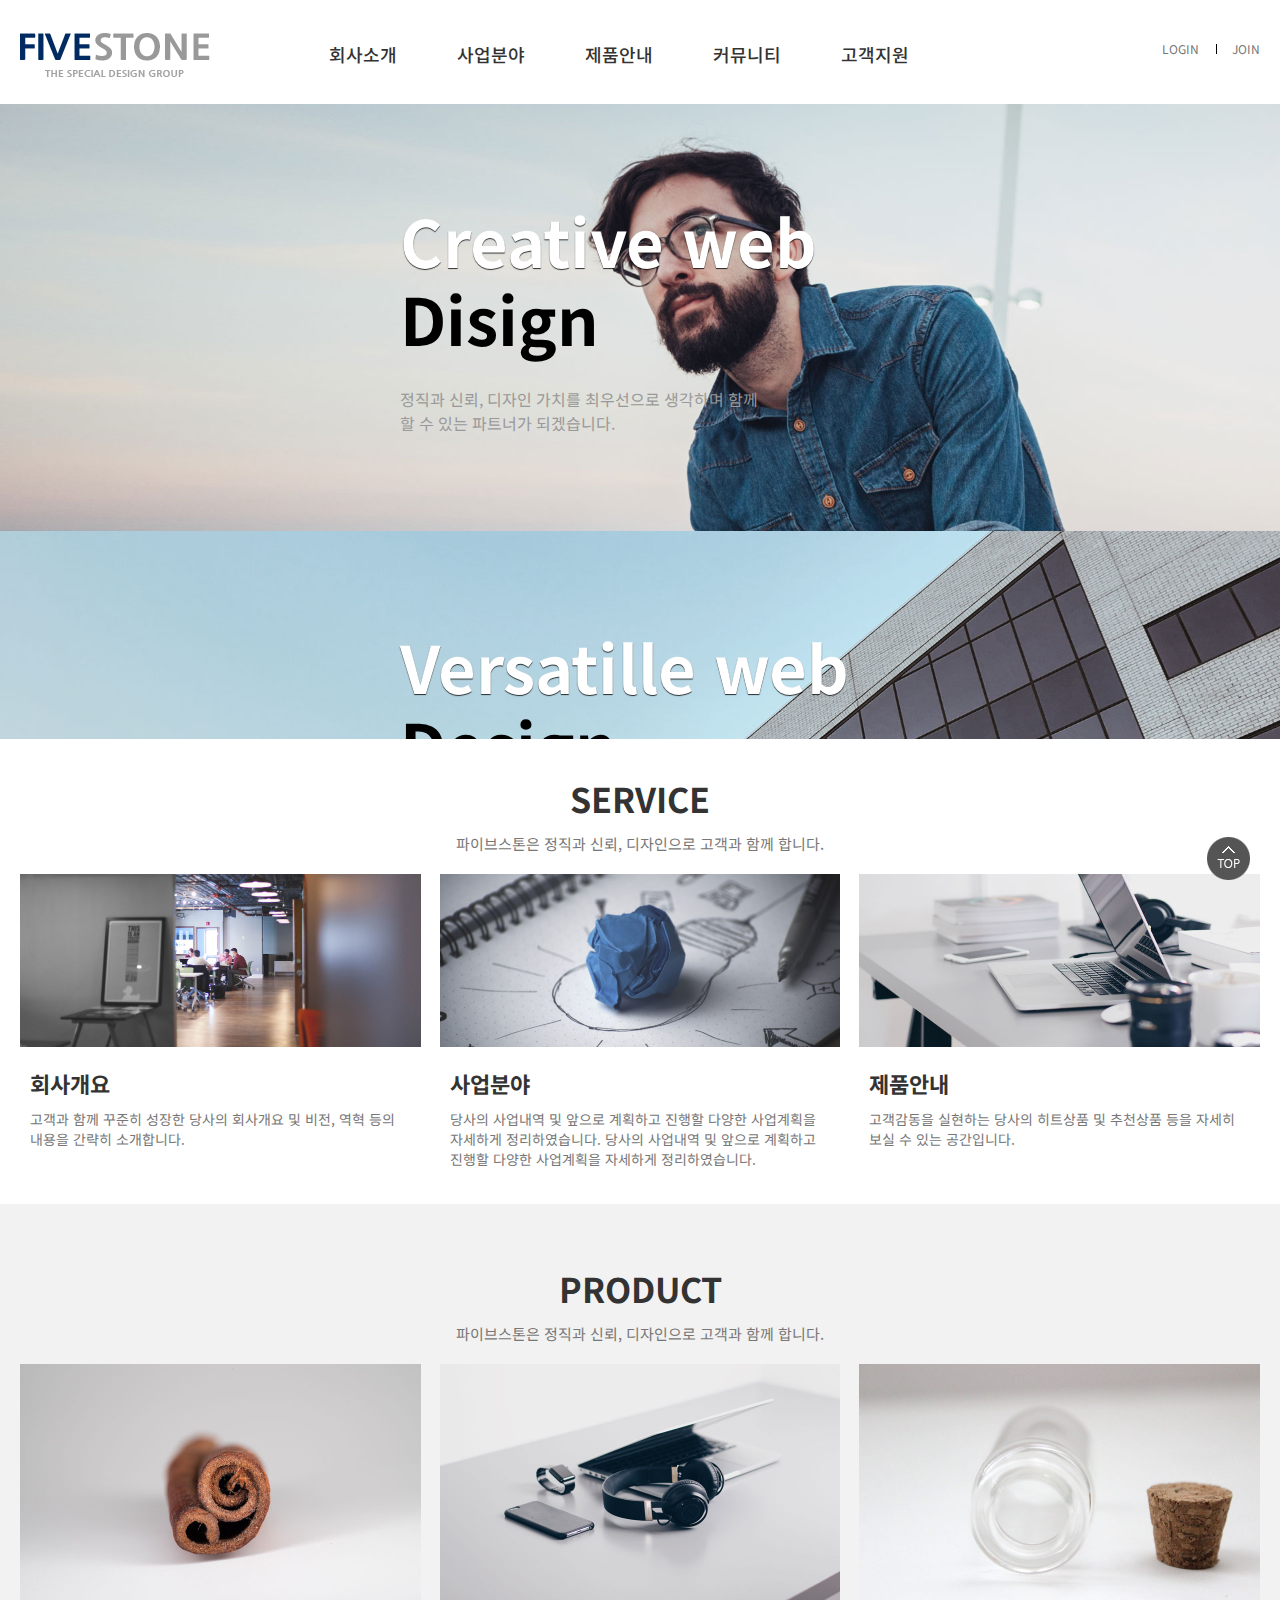
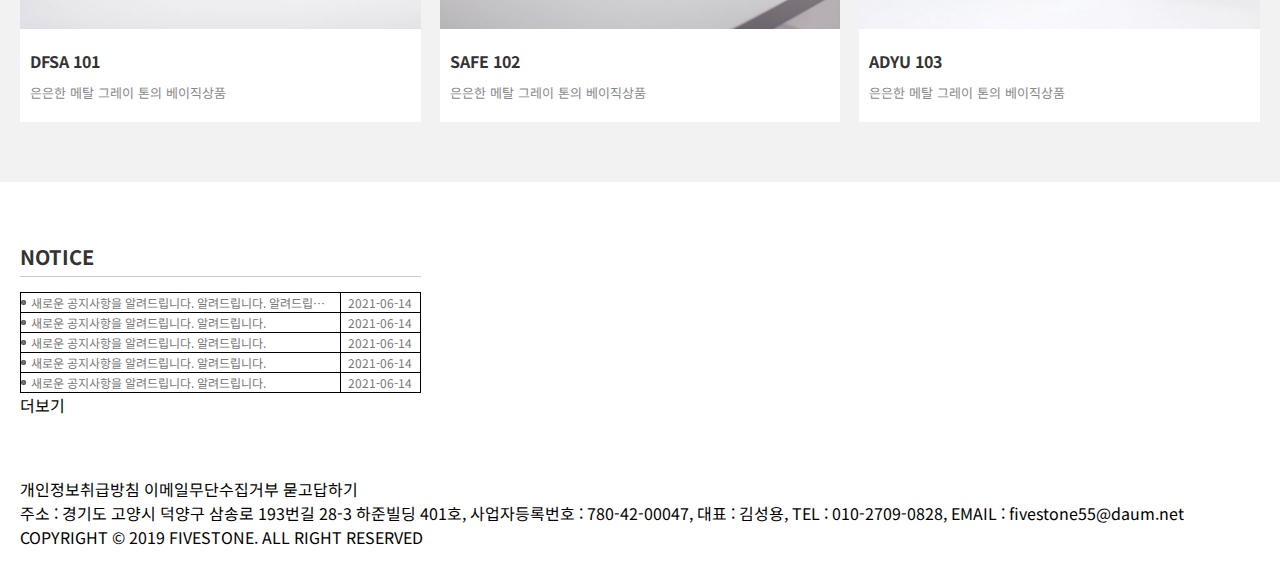
==== index.html @ 4dfede81 "v1.0" ====
<!DOCTYPE html>
<html lang="ko">
<head>
    <meta charset="UTF-8">
    <meta http-equiv="X-UA-Compatible" content="IE=edge">
    <meta name="viewport" content="width=device-width, initial-scale=1.0">
    <title>FIVE STONE</title>
    <link rel="stylesheet" href="./css/index.css">
</head>
<body>
    
    <div id="header">
        <div class="inner">
            <h1><a href="#"><img src="./images/logo.png" alt="파이브스톤"></a></h1>
            <div class="membership">
                <a href="#">LOGIN</a>
                <a href="#">JOIN</a>
            </div>
        </div>
        <div id="nav">
            <ul class="depth1 cf">
                <li><a href="#">회사소개</a>
                    <ul class="depth2">
                        <li><a href="#">서브메뉴</a></li>
                        <li><a href="#">서브메뉴</a></li>
                        <li><a href="#">서브메뉴</a></li>
                    </ul>
                </li>
                <li><a href="#">사업분야</a>
                    <ul class="depth2">
                        <li><a href="#">서브메뉴</a></li>
                        <li><a href="#">서브메뉴</a></li>
                        <li><a href="#">서브메뉴</a></li>
                    </ul>
                </li>
                <li><a href="#">제품안내</a>
                    <ul class="depth2">
                        <li><a href="#">서브메뉴</a></li>
                        <li><a href="#">서브메뉴</a></li>
                        <li><a href="#">서브메뉴</a></li>
                    </ul>
                </li>
                <li><a href="#">커뮤니티</a>
                    <ul class="depth2">
                        <li><a href="#">서브메뉴</a></li>
                        <li><a href="#">서브메뉴</a></li>
                        <li><a href="#">서브메뉴</a></li>
                    </ul>
                </li>
                <li><a href="#">고객지원</a>
                    <ul class="depth2">
                        <li><a href="#">서브메뉴</a></li>
                        <li><a href="#">서브메뉴</a></li>
                        <li><a href="#">서브메뉴</a></li>
                    </ul>
                </li>
            </ul>
        </div>
        <div class="bgbox"></div>
    </div>



    <div id="main">
        <div class="slideOuter">
            <div class="slideInner">
                <div class="slide slide1">
                    <img src="./images/visual01.jpg" alt="">
                    <div class="text">
                        <h2>Creative web <span>Disign</span></h2>
                        <p>정직과 신뢰, 디자인 가치를 최우선으로 생각하며 함께 <span>할 수 있는 파트너가 되겠습니다.</span></p>
                    </div>
                </div>
                <div class="slide slide2">
                    <img src="./images/visual02.jpg" alt="">
                    <div class="text">
                        <H2>Versatille web <span>Design</span></H2>
                        <p>다양한 기업환경에 적용이 가능한 디자인으로
                            <span>보다 큰 만족과 감동을 드리겠습니다.</span></p>
                    </div>
                </div>
                <div class="slide slide3">
                    <img src="./images/visual03.jpg" alt="">
                    <div class="text">
                        <h2>Responsive web <span>Design</span></h2>
                        <p>PC 및 모바일에서 접속하는 여러 디바이스 환경에
                            <span>최적으로 대응하는 반응형웹 디자인입니다.</span></p>
                    </div>
                </div>
            </div>
        </div>

        <div class="service">
            <div class="inner">
                <h2>SERVICE</h2>
                <p class="desp">파이브스톤은 정직과 신뢰, 디자인으로 고객과 함께 합니다.</p>
                <ul>
                    <li>
                        <a href="#">
                            <div class="imgbox">
                                <img src="./images/m-ms01.jpg" alt="">
                            </div>
                            <h3>회사개요</h3>
                            <p>고객과 함께 꾸준히 성장한 당사의 회사개요 및 비전, 역혁 등의 내용을 간략히 소개합니다.</p>
                        </a>
                    </li>
                    <li>
                        <a href="#">
                            <div class="imgbox">
                                <img src="./images/m-ms02.jpg" alt="">
                            </div>
                            <h3>사업분야</h3>
                            <p>당사의 사업내역 및 앞으로 계획하고 진행할  다양한 사업계획을 자세하게 정리하였습니다. 당사의 사업내역 및 앞으로 계획하고 진행할  다양한 사업계획을 자세하게 정리하였습니다.</p>
                        </a>
                    </li>
                    <li>
                        <a href="#">
                            <div class="imgbox">
                                <img src="./images/m-ms03.jpg" alt="">
                            </div>
                            <h3>제품안내</h3>
                            <p>고객감동을 실현하는 당사의 히트상품 및 추천상품 등을 자세히 보실 수 있는 공간입니다.</p>
                        </a>
                    </li>
                </ul>
            </div>
        </div>

        <div class="product">
            <div class="inner">
                <h2>PRODUCT</h2>
                <p class="desp">파이브스톤은 정직과 신뢰, 디자인으로 고객과 함께 합니다.</p>
                <ul>
                    <li>
                        <a href="#">
                            <div class="imgbox">
                                <img src="./images/m-op01.jpg" alt="">
                            </div>
                            <h3>DFSA 101</h3>
                            <p>은은한 메탈 그레이 톤의 베이직상품</p>
                        </a>
                    </li>
                    <li>
                        <a href="#">
                            <div class="imgbox">
                                <img src="./images/m-op02.jpg" alt="">
                            </div>
                            <h3>SAFE 102</h3>
                            <p>은은한 메탈 그레이 톤의 베이직상품</p>
                        </a>
                    </li>
                    <li>
                        <a href="#">
                            <div class="imgbox">
                                <img src="./images/m-op03.jpg" alt="">
                            </div>
                            <h3>ADYU 103</h3>
                            <p>은은한 메탈 그레이 톤의 베이직상품</p>
                        </a>
                    </li>
                </ul>
            </div>
        </div>

        <div class="other">
            <div class="inner">
                <div class="notice">
                    <h2>NOTICE</h2>
                    <table>
                        <colgroup>
                            <col>
                            <col>
                        </colgroup>
                        <tr>
                            <td><a href="#">새로운 공지사항을 알려드립니다. 알려드립니다. 알려드립니다. 알려드립니다.</a></td>
                            <td>2021-06-14</td>
                        </tr>
                        <tr>
                            <td><a href="#">새로운 공지사항을 알려드립니다. 알려드립니다.</a></td>
                            <td>2021-06-14</td>
                        </tr>
                        <tr>
                            <td><a href="#">새로운 공지사항을 알려드립니다. 알려드립니다.</a></td>
                            <td>2021-06-14</td>
                        </tr>
                        <tr>
                            <td><a href="#">새로운 공지사항을 알려드립니다. 알려드립니다.</a></td>
                            <td>2021-06-14</td>
                        </tr>
                        <tr>
                            <td><a href="#">새로운 공지사항을 알려드립니다. 알려드립니다.</a></td>
                            <td>2021-06-14</td>
                        </tr>
                    </table>
                    <a href="#" class="noticemore">더보기</a>
                </div>
                <div class="qna"></div>
                <div class="cscenter"></div>
            </div>
        </div>
    </div>

    <div class="footer">
        <div class="inner">
            <div class="bmenu">
                <a href="">개인정보취급방침</a>
                <a href="">이메일무단수집거부</a>
                <a href="">묻고답하기</a>
            </div>
            <div class="info">
                <p>
                    주소 : 경기도 고양시 덕양구 삼송로 193번길 28-3 하준빌딩 401호, 사업자등록번호 : 780-42-00047, 대표 : 김성용, TEL : <a href="tel:01027090828">010-2709-0828</a>, EMAIL : <a href="mailto:fivestone55@daum.net">fivestone55@daum.net</a>
                  </p>
                <p>COPYRIGHT &copy; 2019 FIVESTONE. ALL RIGHT RESERVED</p>
            </div>
            <div class="sns">
                <a href="#"><img src="./images/mf-icon01.png" alt="페이스북"></a>
                <a href="#"><img src="./images/mf-icon02.png" alt="블로그"></a>
                <a href="#"><img src="./images/mf-icon03.png" alt="인스타"></a>
                <a href="#"><img src="./images/mf-icon04.png" alt="카카오스토리"></a>
            </div>
        </div>
    </div>

    <div class="gotop">
        <a href="#"><img src="./images/icon-top.png" alt="맨위로"></a>
    </div>

</body>
</html>
---- css/index.css ----
@charset "utf-8";
@import url('https://fonts.googleapis.com/css2?family=Noto+Sans+KR&display=swap');
/* font-family: 'Noto Sans KR', sans-serif; */


* { padding:0; margin:0; box-sizing:border-box }
a { text-decoration:none; color:inherit }
ul { list-style:none }
img { max-width:100%; vertical-align:middle }
.inner { max-width:1240px; margin:0 auto }
.cf::after { content:''; display:block; clear:both}
table { width: 100%; border-collapse: collapse; table-layout: fixed;}
/* @font-face {
    font-family: 'ComicSansMS-Bold';
    src:local('ComicSansMS-Bold'),
        url(../font/ComicSansMS-Bold.eot) format(woff),
        url(../font/ComicSansMS-Bold.woff2) format(woff2),
        url(../font/ComicSansMS-Bold.eot) format(eot)
} */

body { font-family: 'Noto Sans KR', sans-serif;}

#header { position:relative;
    padding:27px 0px;
    /* border:1px solid #000; */
}
#header .inner { position:relative }
#header .membership {
    position:absolute; 
    top:0;
    right:0;
    font-size:12px; 
}
#header .membership a {
    padding:0 15px;
    line-height:44px;
    color: #777;
}
#header .membership a:first-child {
    position:relative 
}
#header .membership a:first-child::after {
    content:'';
    width:1px; height:10px; background:#000;
    position:absolute; top:4px; right:-3px; 
}
#header .membership a:last-child {
    padding-right:0; 
}
#header #nav {
    position:absolute;
    top:32px; 
    left:50%; 
    margin-left:-341.25px; 
}
#header #nav .depth1 > li {
    /* display:inline-block;  */
    float:left;
    font-size:18px; 
    line-height:44px;
    position:relative; 
    color:#333;
    font-weight: 500;
}
#header #nav .depth1 > li > a { 
    padding:0 30px 27px; display: block;
}
#header #nav .depth1 > li:hover {
    color:#002a62
}
#header #nav .depth1 > li::after { 
    content:'';
    width:100%; height:2px; background-color: none;
    position:absolute; bottom:0; left:0; 
    transition: all 0.5s;
}
#header #nav .depth1 > li:hover::after {
    background-color:#002a62;
}

#header #nav .depth2 { 
    position:absolute;
    top:100%; left:0; 
    width:100%; 
    height:0px; overflow:hidden; opacity:0;
    /* background-color:#fff;  */
    font-size:15px;
    color:#777;
    padding:28px 0;
    /* display:none;  */
    z-index:99;
    text-align:center;
    border-top:1px solid #777;
    transition: all 0.5s;
 }
#header #nav:hover .depth1 > li > .depth2 {
    /* display:block;  */
    height:180px; opacity:1;
}
#header #nav .depth2 > li {
    line-height:30px; 
}
#header #nav .depth2 > li:hover > a {
    text-decoration:underline; 
    color:#002a62;
}

#header .bgbox {
   position:absolute; 
   top:100%;
   left:0;
   width:100%;
   height:0px; opacity:0;
   background-color:#fff;
   border-top:1px solid #777;
   z-index:98;
   /* display:none; */
   transition:all 0.5s;
}
#header #nav:hover + .bgbox {
   /* display:block;  */
   height:180px; opacity:1;
}


#main .slideOuter {
    height:634.33px; 
    overflow:hidden; 
}
#main .slideOuter .slide { position: relative;}
#main .slideOuter .text {
    position: absolute; top: 50%; transform: translateY(-50%);
    left: 400px;
}
#main .slideOuter .text h2 {
    font-size: 65px; color: #fff;
    text-shadow: 0px 1px 1px rgba(0, 0, 0, 0.8);
    line-height: 1.2em; text-align: left;
}
#main .slideOuter .text h2 span {
    color: #000;
    text-shadow: 0px 0px 0px rgba(0, 0, 0, 0);
    display: block;
}
#main .slideOuter .text p {
    font-size: 16px; color: #999; margin-top: 30px;   
}
#main .slideOuter .text p span { display: block;}


/* 메인 2 */
#main .service { padding: 35px 0;}
#main h2 {
    font-size: 34px; color: #333;
    text-align: center;
}
#main .desp {
    font-size: 15px; color: #777;
    text-align: center;
    padding: 10px 0 20px;
}
#main .service ul,
#main .product ul { overflow: hidden;}
#main .service ul li { float: left; width: 32.3333%;}
#main .service ul li:nth-child(2) { margin: 0 1.5%;}

#main .imgbox { overflow: hidden; background-color: #000;}
#main .imgbox img {transition: all 0.5s;}
#main .imgbox:hover img {
    transform: scale(1.2); opacity: 0.7;
}

#main .service ul h3{
    font-size: 22px; color: #333;
    padding: 20px 10px 10px;
}
#main .service ul h3:hover { 
    color: #002a62;
}
#main .service ul p {
    font-size: 14px; color: #777;
    padding: 0 10px;
    word-break: keep-all; /* 한글단어잘림 허용안함 */
}


#main .product ul { overflow: hidden;}
#main .product ul li { 
    float: left; width: 32.3333%;
    background-color:  #fff;
}
#main .product ul li:nth-child(2) { margin: 0 1.5%;}

#main .product {
    background-color: #f2f2f2;
    padding: 60px 0;
}
#main .product ul h3 {
    font-size: 16px; color: #333;
    padding: 20px 10px 10px;
}
#main .product ul h3:hover {
    color: #002a62;
}
#main .product ul p {
    font-size: 13px; color: #888;
    padding: 0 10px 20px;
    word-break: keep-all; /* 한글단어잘림 허용안함 */
}

#main .other { padding: 60px 0;}
#main .other .inner { overflow:hidden }
#main .other .inner > div { float:left; width:32.3333%}
#main .other .inner > div.qna { margin:0 1.5%}
#main .other .notice h2 { font-size: 20px; color: #333; text-align: left;
    border-bottom: 1px solid #ccc; padding-bottom: 5px; margin-bottom: 15px;
}
#main .other .notice table { font-size: 12px; color: #777;}

#main .other .notice col:first-child { width: auto;}
#main .other .notice col:last-child { width: 80px;}
#main .other .notice td:first-child { white-space: nowrap; overflow: hidden;
    text-overflow: ellipsis; padding-right: 5px;
}
#main .other .notice td:last-child { text-align: center;}
#main .other .notice td { padding: 1px 0px; border: 1px solid #000;}
/* #main .other .notice td a::before { content: 'ㆍ'; padding-right: 3px; } */
#main .other .notice td a { 
    background-image: url(../images/icon-top.png);
    background-repeat: no-repeat;
    background-size: 5px auto; padding-left: 10px;
    background-position: left center;
}



#footer {
    background-color: #707274;
    padding: 35px 0 50px;
}
#footer .inner { position: relative;}
#footer .bmenu { font-size: 14px; color: #eee;}
#footer .bmenu a { padding: 0 15px; position: relative; transition: all 0.3s;}
#footer .bmenu a:first-child { padding-left: 0px;}
#footer .bmenu a::after { 
    content: ''; width: 1px; height: 10px; background-color: #b2b2b2;
    position: absolute; right: -3; top: 6px;
}
#footer .bmenu a:last-child::after { display: none;}
#footer .bmenu a:hover { color:#fff}

#footer .info { color: #bbb; font-size: 13px; padding-top: 10px;}
#footer .sns { position: absolute; top: 0; right: 0;}
#footer .sns a { padding: 0 3px;}

.gotop { position: fixed; right: 30px; bottom: 20px;}
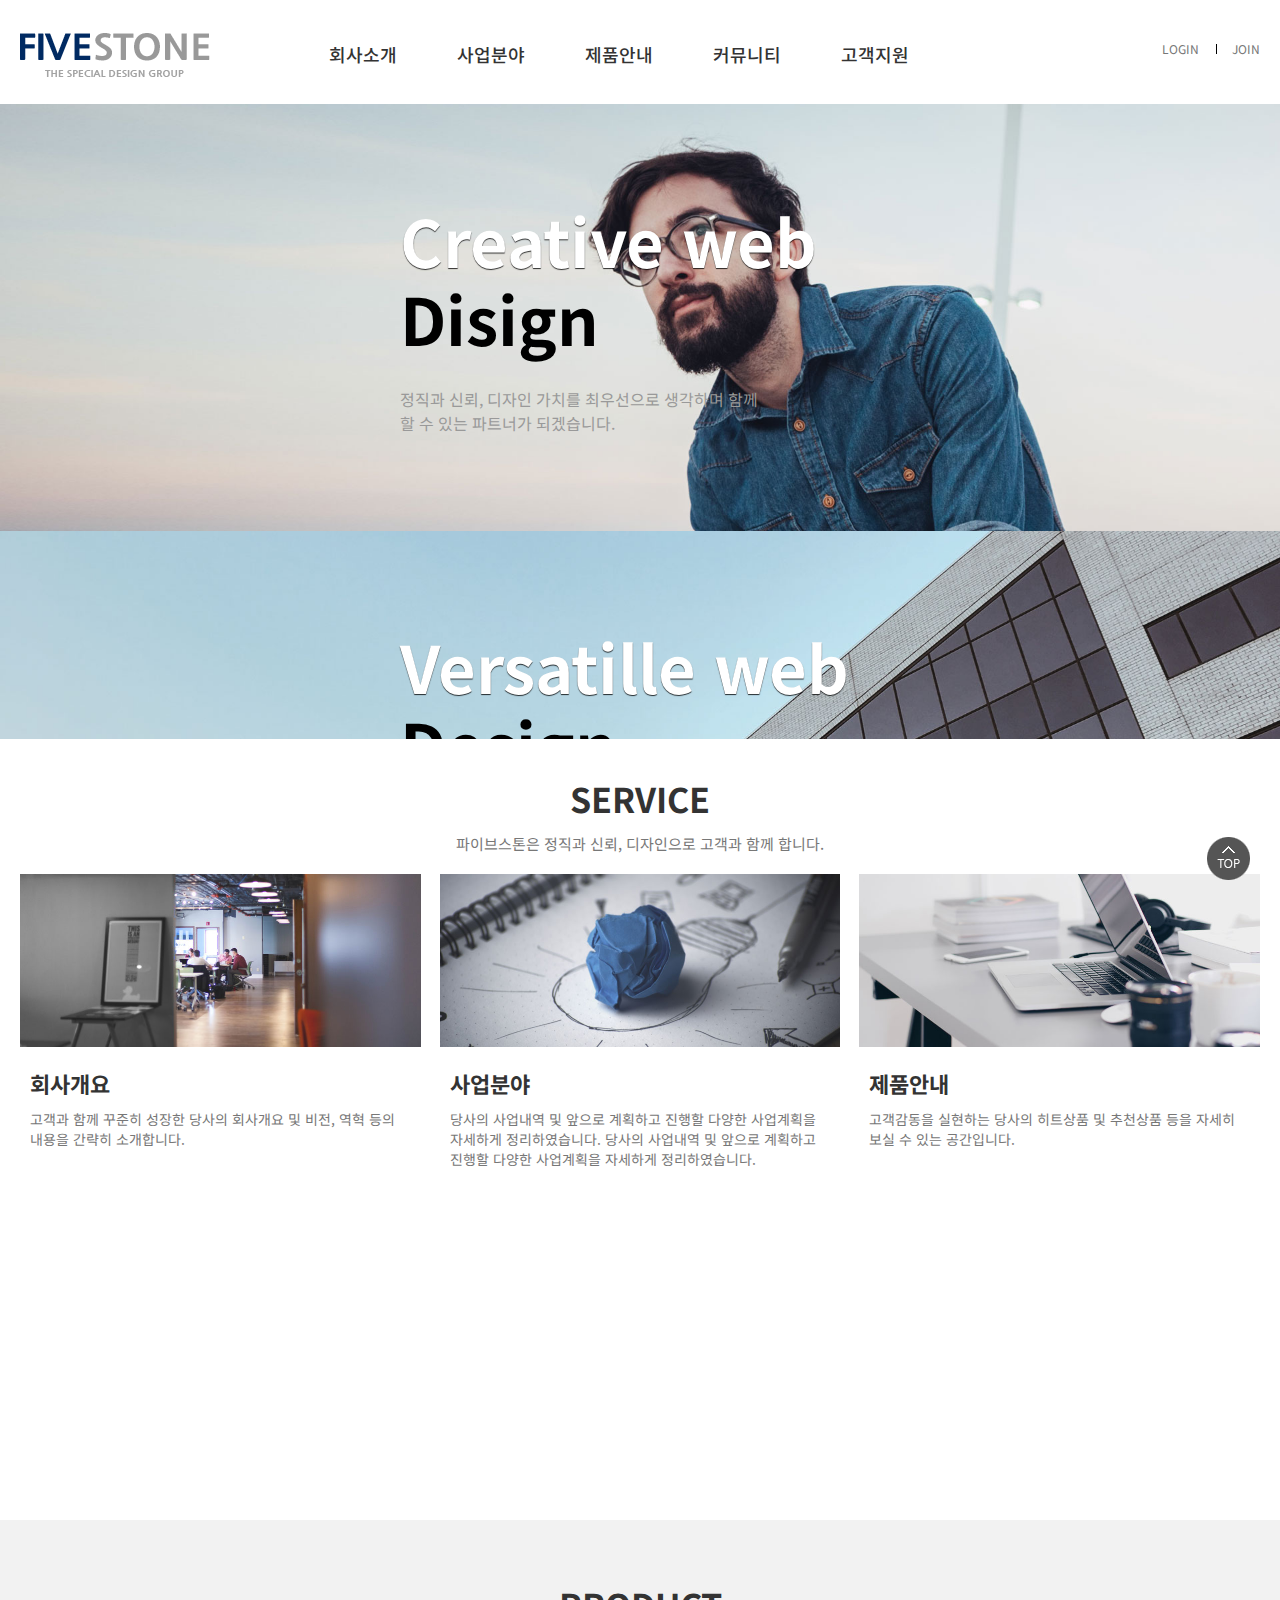
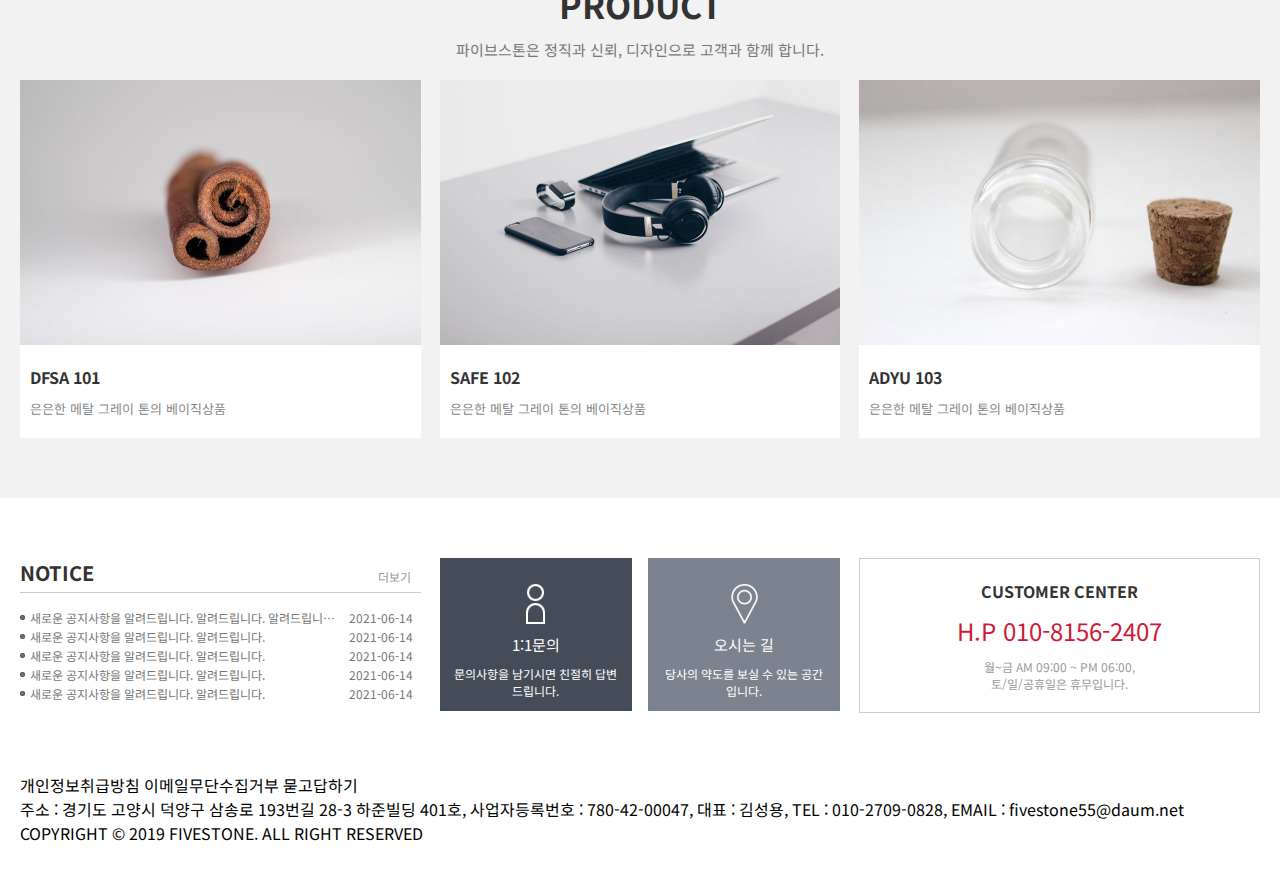
==== commit 928b1fae: "v1.1 수정본" ====
--- a/index.html
+++ b/index.html
@@ -60,7 +60,6 @@
     </div>
 
 
-
     <div id="main">
         <div class="slideOuter">
             <div class="slideInner">
@@ -126,6 +125,14 @@
             </div>
         </div>
 
+        <div class="attachment">
+            <div class="inner">
+                <h2>자연에서 온 재료와 친환경을 향한 혁신</h2>
+                <p>사람에게 시각적인 안정을 제공하는 것 등의 실천을 통해 모두가 편안히 호흡하여 쉴 수 있는 공간을 제공하려 합니다.</p>
+                <a href="#">자세히보기 >></a>
+            </div>
+        </div>
+
         <div class="product">
             <div class="inner">
                 <h2>PRODUCT</h2>
@@ -194,11 +201,32 @@
                     </table>
                     <a href="#" class="noticemore">더보기</a>
                 </div>
-                <div class="qna"></div>
-                <div class="cscenter"></div>
-            </div>
-        </div>
-    </div>
+                <div class="qna">
+                    <div class="myqna">
+                        <a href="#">
+                            <img src="./images/m-os01.png" alt="">
+                            <h3>1:1문의</h3>
+                            <p>문의사항을 남기시면 친절히 답변드립니다.</p>
+                        </a>
+                    </div>
+                    <div class="roadmap">
+                        <a href="#">
+                            <img src="./images/m-os02.png" alt="">
+                            <h3>오시는 길</h3>
+                            <p>당사의 약도를 보실 수 있는 공간입니다.</p>
+                        </a>
+                    </div>
+                </div>
+                <div class="cscenter">
+                    <h3>CUSTOMER CENTER</h3>
+                    <a href="tel:010-8156-2407">H.P 010-8156-2407</a>
+                    <p>월~금 AM 09:00 ~ PM 06:00,
+                        <span>토/일/공휴일은 휴무입니다.</span></p>
+                </div>
+            </div>
+        </div>
+    </div>
+
 
     <div class="footer">
         <div class="inner">
--- a/css/index.css
+++ b/css/index.css
@@ -223,7 +223,7 @@
     text-overflow: ellipsis; padding-right: 5px;
 }
 #main .other .notice td:last-child { text-align: center;}
-#main .other .notice td { padding: 1px 0px; border: 1px solid #000;}
+#main .other .notice td { padding: 1px 0px;}
 /* #main .other .notice td a::before { content: 'ㆍ'; padding-right: 3px; } */
 #main .other .notice td a { 
     background-image: url(../images/icon-top.png);
@@ -231,7 +231,32 @@
     background-size: 5px auto; padding-left: 10px;
     background-position: left center;
 }
-
+#main .other .notice td a:hover { color:#333 }
+#main .other .notice { position:relative }
+#main .other .notice .noticemore {
+    position:absolute; top:10px; right:10px; font-size:12px; color:#999;
+}
+#main .other .notice .noticemore:hover { color:#cc1b38 }
+
+#main .other .qna .myqna { float:left; width:48%; margin-right:4%; background-color:#444c58 }
+#main .other .qna .roadmap { float:left; width:48%;  background-color:#7a838e }
+#main .other .qna a { display:block; text-align:center; color:#fff;
+    padding:26px 12px 12px; transition:all 0.3s;
+}
+#main .other .qna a:hover { background-color:#002a62 }
+#main .other .qna h3 { font-size:15px; margin:10px 0; font-weight:normal }
+#main .other .qna p { font-size:12px }
+
+#main .other .cscenter {
+    padding:20px 20px 20px; border:1px solid #ccc; 
+    text-align:center;
+}
+#main .other .cscenter h3 { font-size:16px; color:#333 }
+#main .other .cscenter a { font-size:24px; color:#cc1b38; 
+    display:block;  padding:10px 0; 
+}
+#main .other .cscenter p { font-size:12px; color:#999 }
+#main .other .cscenter p span { display:block }
 
 
 #footer {
@@ -253,4 +278,19 @@
 #footer .sns { position: absolute; top: 0; right: 0;}
 #footer .sns a { padding: 0 3px;}
 
-.gotop { position: fixed; right: 30px; bottom: 20px;}+.gotop { position: fixed; right: 30px; bottom: 20px;}
+
+#main .attachment { 
+    background-image: url(https://oktobat.github.io/coco0224/img/intro_bg.jpg);
+    background-repeat: no-repeat;
+    background-attachment: fixed;
+    /* background-position: center top; */
+    padding: 80px 0px;
+    color: #fff;
+    text-align: center;
+}
+#main .attachment h2 { color: #fff; font-size: 36px;}
+#main .attachment p { font-size: 15px; padding: 25px 0;}
+#main .attachment a { border: 1px solid #fff; font-size: 13px;
+    display: inline-block; padding: 6px 30px; transition: all 0.3s;}
+#main .attachment a:hover { background-color: rgba(255, 255, 255, 0.5);}
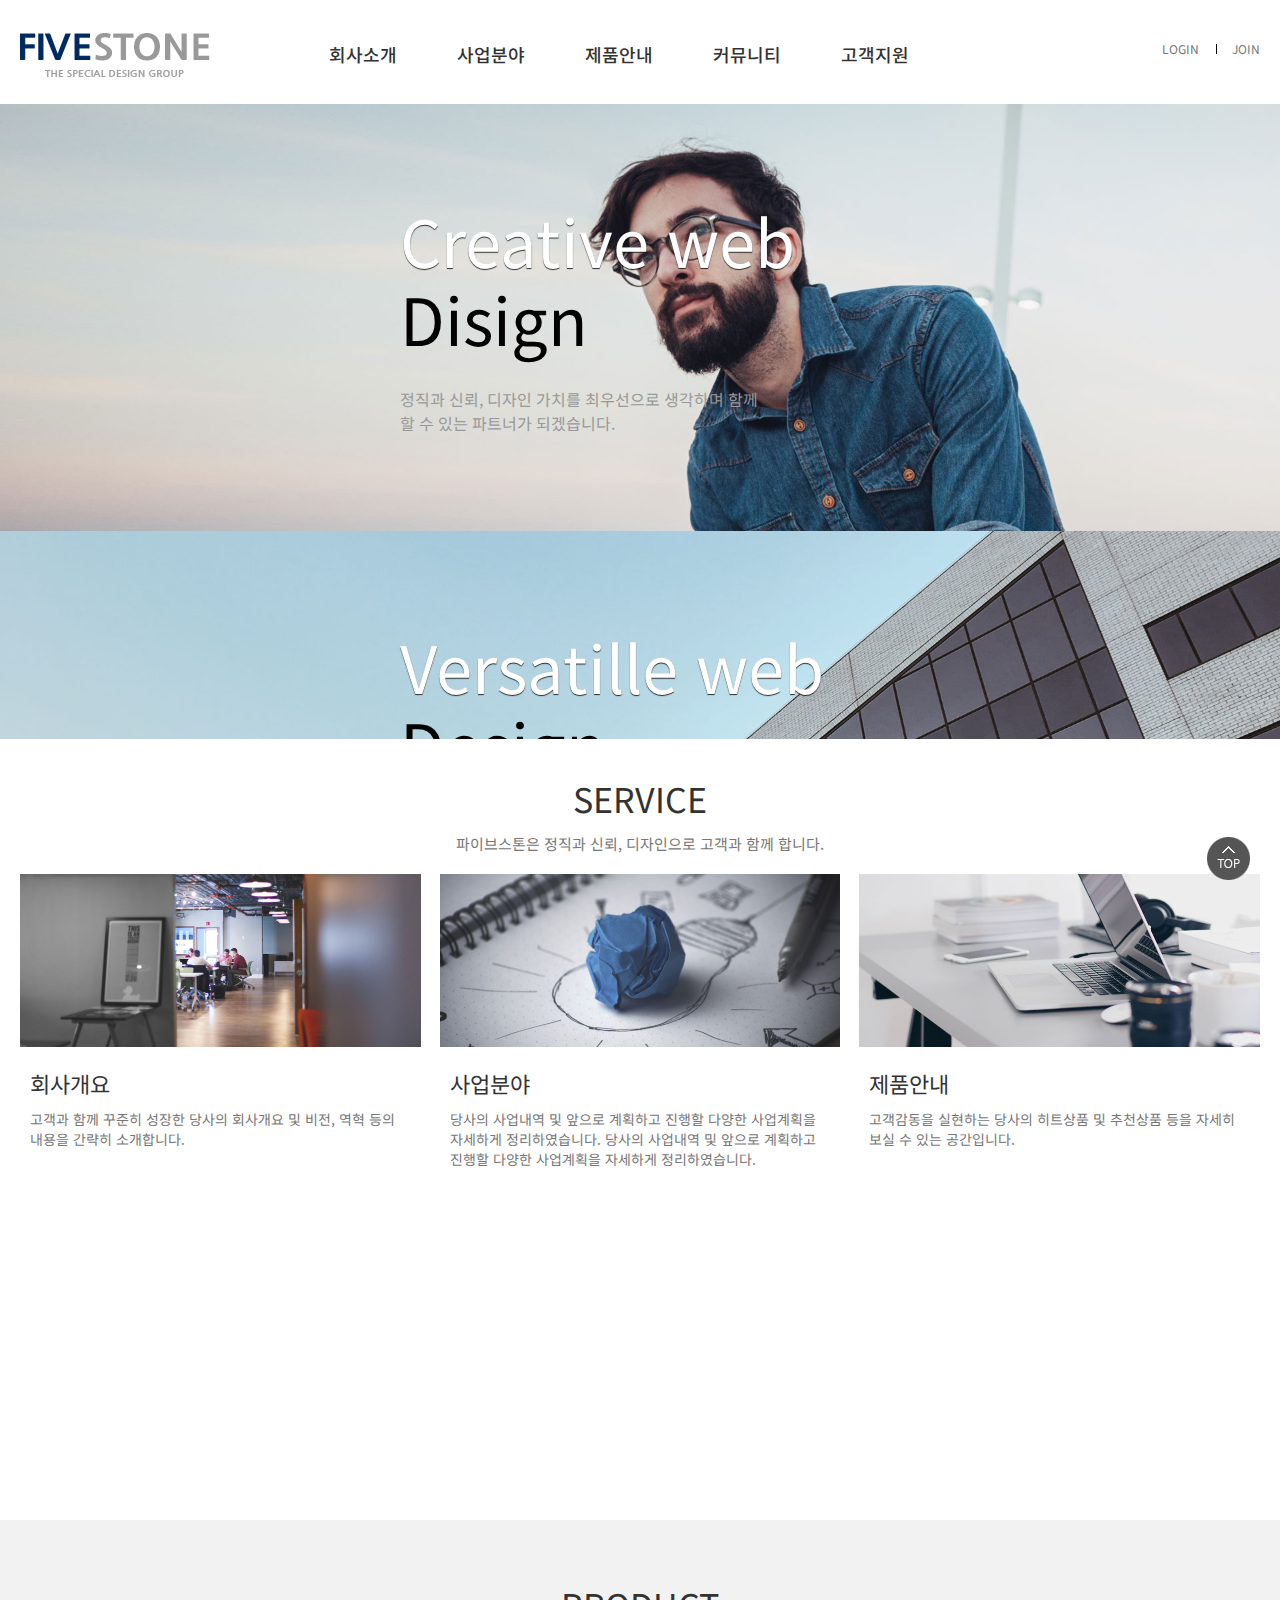
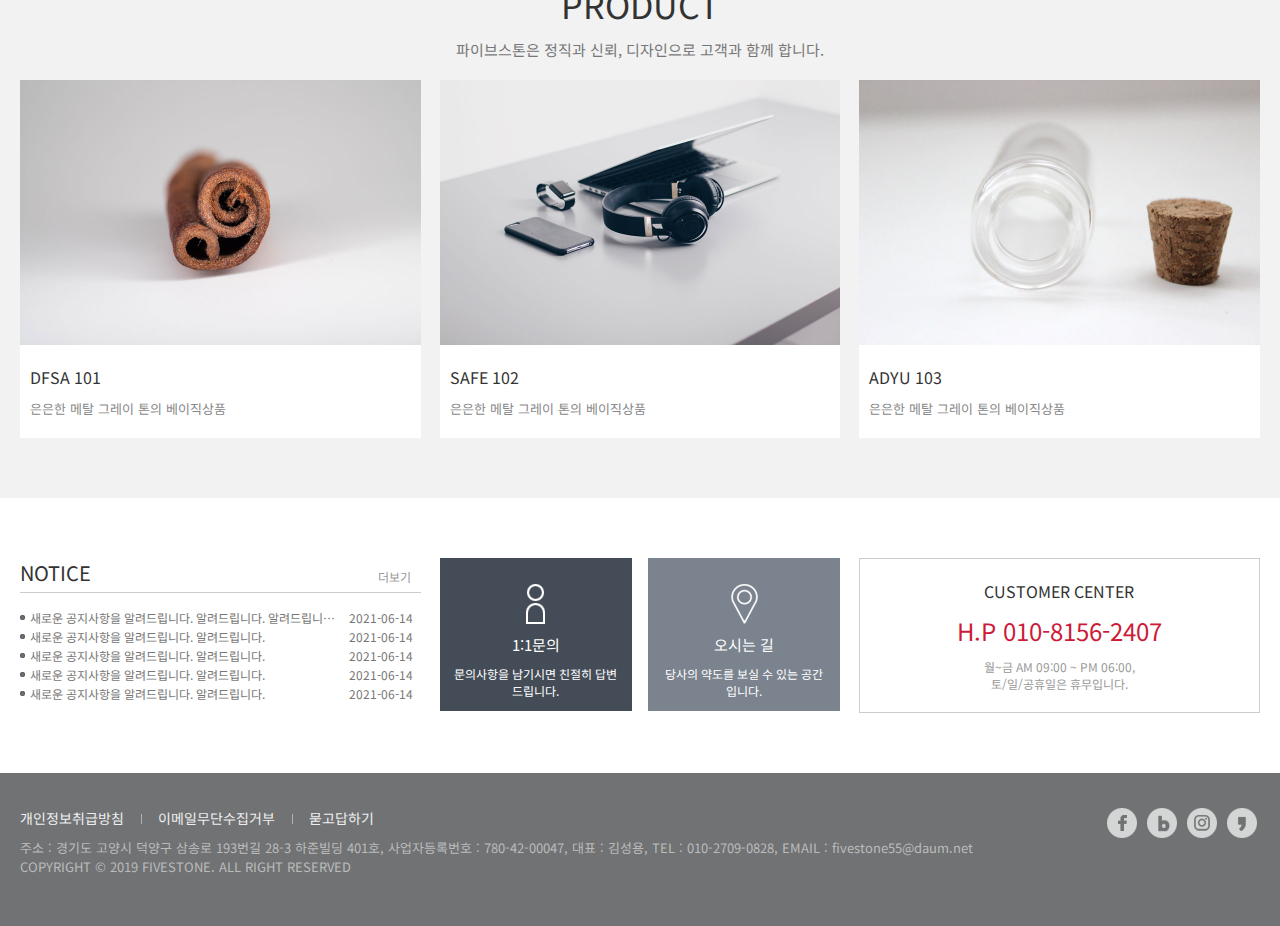
==== commit f248f53b: "v1.1 수정본" ====
--- a/index.html
+++ b/index.html
@@ -5,19 +5,22 @@
     <meta http-equiv="X-UA-Compatible" content="IE=edge">
     <meta name="viewport" content="width=device-width, initial-scale=1.0">
     <title>FIVE STONE</title>
+    <link rel="stylesheet" href="./css/reset.css">
+    <link rel="stylesheet" href="https://use.fontawesome.com/releases/v5.7.0/css/all.css">
+    <link rel="stylesheet" href="./css/common.css">
     <link rel="stylesheet" href="./css/index.css">
 </head>
 <body>
     
-    <div id="header">
+    <header id="header">
         <div class="inner">
-            <h1><a href="#"><img src="./images/logo.png" alt="파이브스톤"></a></h1>
+            <h1><a href="index.html"><img src="./images/logo.png" alt="파이브스톤"></a></h1>
             <div class="membership">
-                <a href="#">LOGIN</a>
+                <a href="login.html">LOGIN</a>
                 <a href="#">JOIN</a>
             </div>
         </div>
-        <div id="nav">
+        <nav id="nav">
             <ul class="depth1 cf">
                 <li><a href="#">회사소개</a>
                     <ul class="depth2">
@@ -55,12 +58,11 @@
                     </ul>
                 </li>
             </ul>
-        </div>
+        </nav>
         <div class="bgbox"></div>
-    </div>
-
-
-    <div id="main">
+    </header>
+
+    <main id="main">
         <div class="slideOuter">
             <div class="slideInner">
                 <div class="slide slide1">
@@ -225,10 +227,9 @@
                 </div>
             </div>
         </div>
-    </div>
-
-
-    <div class="footer">
+    </main>
+
+    <footer id="footer">
         <div class="inner">
             <div class="bmenu">
                 <a href="">개인정보취급방침</a>
@@ -248,7 +249,7 @@
                 <a href="#"><img src="./images/mf-icon04.png" alt="카카오스토리"></a>
             </div>
         </div>
-    </div>
+    </footer>
 
     <div class="gotop">
         <a href="#"><img src="./images/icon-top.png" alt="맨위로"></a>
--- a/css/common.css
+++ b/css/common.css
@@ -0,0 +1,142 @@
+@charset "utf-8";
+@import url('https://fonts.googleapis.com/css2?family=Noto+Sans+KR&display=swap');
+/* font-family: 'Noto Sans KR', sans-serif; */
+/* @font-face {
+    font-family: 'ComicSansMS-Bold';
+    src:local('ComicSansMS-Bold'),
+        url(../font/ComicSansMS-Bold.eot) format(woff),
+        url(../font/ComicSansMS-Bold.woff2) format(woff2),
+        url(../font/ComicSansMS-Bold.eot) format(eot)
+} */
+
+.inner { max-width:1240px; margin:0 auto }
+body { font-family: 'Noto Sans KR', sans-serif;}
+
+/* 헤더 시작 */
+#header { position:relative;
+    padding:27px 0px;
+    /* border:1px solid #000; */
+}
+#header .inner { position:relative }
+#header .membership {
+    position:absolute; 
+    top:0;
+    right:0;
+    font-size:12px; 
+}
+#header .membership a {
+    padding:0 15px;
+    line-height:44px;
+    color: #777;
+}
+#header .membership a:first-child {
+    position:relative 
+}
+#header .membership a:first-child::after {
+    content:'';
+    width:1px; height:10px; background:#000;
+    position:absolute; top:4px; right:-3px; 
+}
+#header .membership a:last-child {
+    padding-right:0; 
+}
+#header #nav {
+    position:absolute;
+    top:32px; 
+    left:50%; 
+    margin-left:-341.25px; 
+}
+#header #nav .depth1 > li {
+    /* display:inline-block;  */
+    float:left;
+    font-size:18px; 
+    line-height:44px;
+    position:relative; 
+    color:#333;
+    font-weight: 500;
+}
+#header #nav .depth1 > li > a { 
+    padding:0 30px 27px; display: block;
+}
+#header #nav .depth1 > li:hover {
+    color:#002a62
+}
+#header #nav .depth1 > li::after { 
+    content:'';
+    width:100%; height:2px; background-color: none;
+    position:absolute; bottom:0; left:0; 
+    transition: all 0.5s;
+}
+#header #nav .depth1 > li:hover::after {
+    background-color:#002a62;
+}
+
+#header #nav .depth2 { 
+    position:absolute;
+    top:100%; left:0; 
+    width:100%; 
+    height:0px; overflow:hidden; opacity:0;
+    /* background-color:#fff;  */
+    font-size:15px;
+    color:#777;
+    padding:28px 0;
+    /* display:none;  */
+    z-index:99;
+    text-align:center;
+    border-top:1px solid #777;
+    transition: all 0.5s;
+ }
+#header #nav:hover .depth1 > li > .depth2 {
+    /* display:block;  */
+    height:180px; opacity:1;
+}
+#header #nav .depth2 > li {
+    line-height:30px; 
+}
+#header #nav .depth2 > li:hover > a {
+    text-decoration:underline; 
+    color:#002a62;
+}
+
+#header .bgbox {
+   position:absolute; 
+   top:100%;
+   left:0;
+   width:100%;
+   height:0px; opacity:0;
+   background-color:#fff;
+   border-top:1px solid #777;
+   z-index:98;
+   /* display:none; */
+   transition:all 0.5s;
+}
+#header #nav:hover + .bgbox {
+   /* display:block;  */
+   height:180px; opacity:1;
+}
+/* 헤더 끝 */
+
+
+
+/* 푸터 시작 */
+#footer {
+    background-color: #707274;
+    padding: 35px 0 50px;
+}
+#footer .inner { position: relative;}
+#footer .bmenu { font-size: 14px; color: #eee;}
+#footer .bmenu a { padding: 0 15px; position: relative; transition: all 0.3s;}
+#footer .bmenu a:first-child { padding-left: 0px;}
+#footer .bmenu a::after { 
+    content: ''; width: 1px; height: 10px; background-color: #b2b2b2;
+    position: absolute; right: -3px; top: 6px;
+}
+#footer .bmenu a:last-child::after { display: none;}
+#footer .bmenu a:hover { color:#fff}
+
+#footer .info { color: #bbb; font-size: 13px; padding-top: 10px;}
+#footer .sns { position: absolute; top: 0; right: 0;}
+#footer .sns a { padding: 0 3px;}
+
+.gotop { position: fixed; right: 30px; bottom: 20px;}
+/* 푸터 끝 */--- a/css/index.css
+++ b/css/index.css
@@ -1,128 +1,6 @@
 @charset "utf-8";
-@import url('https://fonts.googleapis.com/css2?family=Noto+Sans+KR&display=swap');
-/* font-family: 'Noto Sans KR', sans-serif; */
 
-
-* { padding:0; margin:0; box-sizing:border-box }
-a { text-decoration:none; color:inherit }
-ul { list-style:none }
-img { max-width:100%; vertical-align:middle }
-.inner { max-width:1240px; margin:0 auto }
-.cf::after { content:''; display:block; clear:both}
-table { width: 100%; border-collapse: collapse; table-layout: fixed;}
-/* @font-face {
-    font-family: 'ComicSansMS-Bold';
-    src:local('ComicSansMS-Bold'),
-        url(../font/ComicSansMS-Bold.eot) format(woff),
-        url(../font/ComicSansMS-Bold.woff2) format(woff2),
-        url(../font/ComicSansMS-Bold.eot) format(eot)
-} */
-
-body { font-family: 'Noto Sans KR', sans-serif;}
-
-#header { position:relative;
-    padding:27px 0px;
-    /* border:1px solid #000; */
-}
-#header .inner { position:relative }
-#header .membership {
-    position:absolute; 
-    top:0;
-    right:0;
-    font-size:12px; 
-}
-#header .membership a {
-    padding:0 15px;
-    line-height:44px;
-    color: #777;
-}
-#header .membership a:first-child {
-    position:relative 
-}
-#header .membership a:first-child::after {
-    content:'';
-    width:1px; height:10px; background:#000;
-    position:absolute; top:4px; right:-3px; 
-}
-#header .membership a:last-child {
-    padding-right:0; 
-}
-#header #nav {
-    position:absolute;
-    top:32px; 
-    left:50%; 
-    margin-left:-341.25px; 
-}
-#header #nav .depth1 > li {
-    /* display:inline-block;  */
-    float:left;
-    font-size:18px; 
-    line-height:44px;
-    position:relative; 
-    color:#333;
-    font-weight: 500;
-}
-#header #nav .depth1 > li > a { 
-    padding:0 30px 27px; display: block;
-}
-#header #nav .depth1 > li:hover {
-    color:#002a62
-}
-#header #nav .depth1 > li::after { 
-    content:'';
-    width:100%; height:2px; background-color: none;
-    position:absolute; bottom:0; left:0; 
-    transition: all 0.5s;
-}
-#header #nav .depth1 > li:hover::after {
-    background-color:#002a62;
-}
-
-#header #nav .depth2 { 
-    position:absolute;
-    top:100%; left:0; 
-    width:100%; 
-    height:0px; overflow:hidden; opacity:0;
-    /* background-color:#fff;  */
-    font-size:15px;
-    color:#777;
-    padding:28px 0;
-    /* display:none;  */
-    z-index:99;
-    text-align:center;
-    border-top:1px solid #777;
-    transition: all 0.5s;
- }
-#header #nav:hover .depth1 > li > .depth2 {
-    /* display:block;  */
-    height:180px; opacity:1;
-}
-#header #nav .depth2 > li {
-    line-height:30px; 
-}
-#header #nav .depth2 > li:hover > a {
-    text-decoration:underline; 
-    color:#002a62;
-}
-
-#header .bgbox {
-   position:absolute; 
-   top:100%;
-   left:0;
-   width:100%;
-   height:0px; opacity:0;
-   background-color:#fff;
-   border-top:1px solid #777;
-   z-index:98;
-   /* display:none; */
-   transition:all 0.5s;
-}
-#header #nav:hover + .bgbox {
-   /* display:block;  */
-   height:180px; opacity:1;
-}
-
-
+/* 메인구역 시작 */
 #main .slideOuter {
     height:634.33px; 
     overflow:hidden; 
@@ -183,7 +61,7 @@
     word-break: keep-all; /* 한글단어잘림 허용안함 */
 }
 
-
+/* 메인 3 */
 #main .product ul { overflow: hidden;}
 #main .product ul li { 
     float: left; width: 32.3333%;
@@ -208,6 +86,7 @@
     word-break: keep-all; /* 한글단어잘림 허용안함 */
 }
 
+/* 메인 4 */
 #main .other { padding: 60px 0;}
 #main .other .inner { overflow:hidden }
 #main .other .inner > div { float:left; width:32.3333%}
@@ -258,28 +137,7 @@
 #main .other .cscenter p { font-size:12px; color:#999 }
 #main .other .cscenter p span { display:block }
 
-
-#footer {
-    background-color: #707274;
-    padding: 35px 0 50px;
-}
-#footer .inner { position: relative;}
-#footer .bmenu { font-size: 14px; color: #eee;}
-#footer .bmenu a { padding: 0 15px; position: relative; transition: all 0.3s;}
-#footer .bmenu a:first-child { padding-left: 0px;}
-#footer .bmenu a::after { 
-    content: ''; width: 1px; height: 10px; background-color: #b2b2b2;
-    position: absolute; right: -3; top: 6px;
-}
-#footer .bmenu a:last-child::after { display: none;}
-#footer .bmenu a:hover { color:#fff}
-
-#footer .info { color: #bbb; font-size: 13px; padding-top: 10px;}
-#footer .sns { position: absolute; top: 0; right: 0;}
-#footer .sns a { padding: 0 3px;}
-
-.gotop { position: fixed; right: 30px; bottom: 20px;}
-
+/* 메인 5 */
 #main .attachment { 
     background-image: url(https://oktobat.github.io/coco0224/img/intro_bg.jpg);
     background-repeat: no-repeat;
@@ -294,3 +152,5 @@
 #main .attachment a { border: 1px solid #fff; font-size: 13px;
     display: inline-block; padding: 6px 30px; transition: all 0.3s;}
 #main .attachment a:hover { background-color: rgba(255, 255, 255, 0.5);}
+/* 메인구역 끝 */
+
